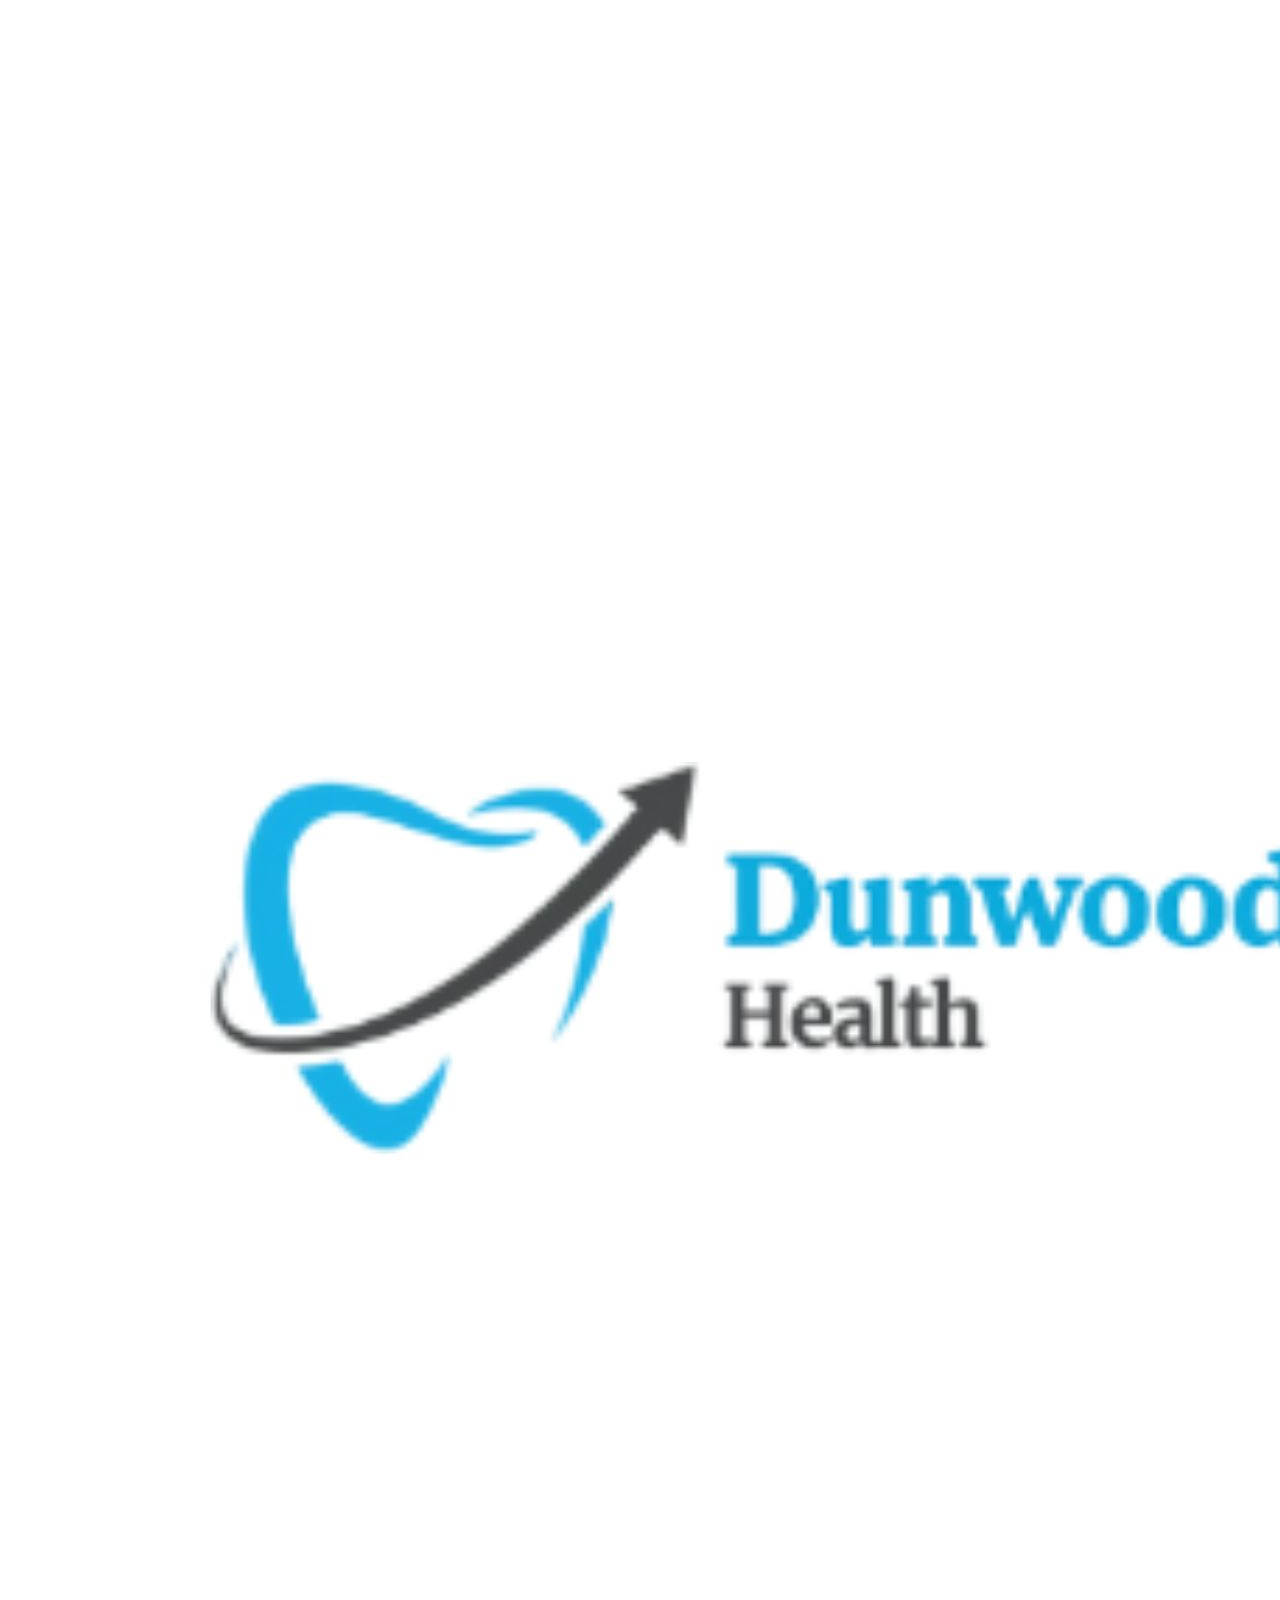
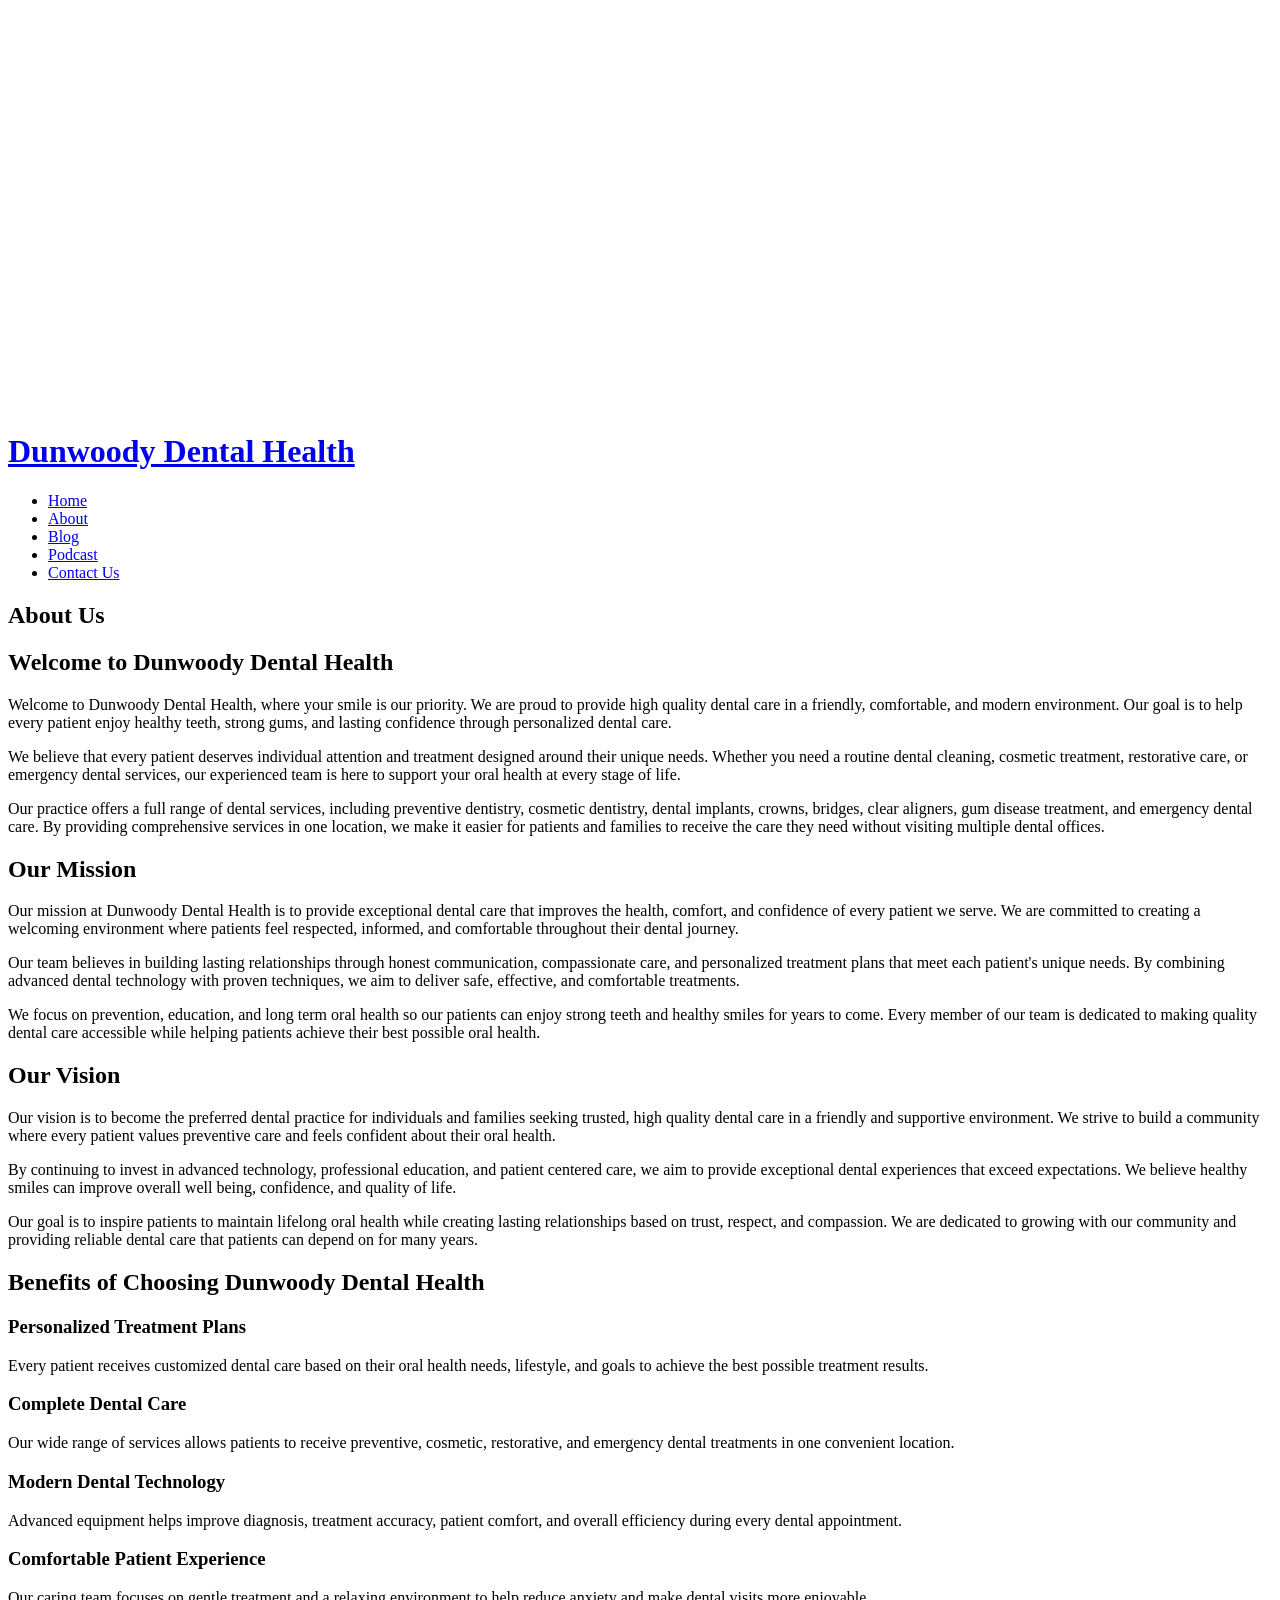
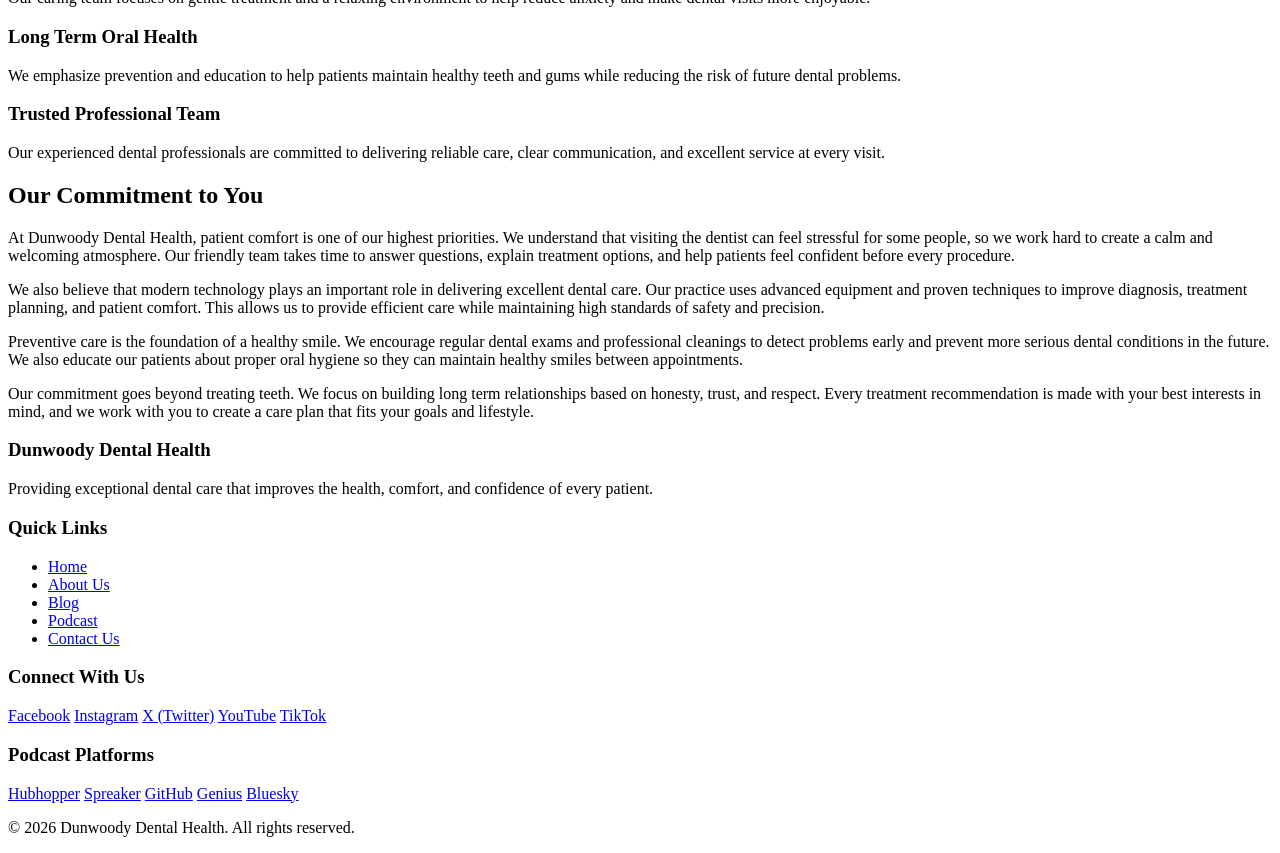
==== about.html @ fa471d63 "Create about.html" ====
<!DOCTYPE html>
<html lang="en">
<head>
    <meta charset="UTF-8">
    <meta name="viewport" content="width=device-width, initial-scale=1.0">
    <meta name="description" content="Learn about Dunwoody Dental Health - our mission, vision, and commitment to exceptional dental care.">
    <meta property="og:title" content="About Us - Dunwoody Dental Health">
    <meta property="og:description" content="Welcome to Dunwoody Dental Health, where your smile is our priority.">
    <meta property="og:image" content="Dunwoody Dental Health Logo.jpg">
    <link rel="icon" href="Dunwoody Dental Health Logo.jpg" type="image/jpeg">
    <link rel="stylesheet" href="styles.css">
    <title>About Us - Dunwoody Dental Health</title>
</head>
<body>
    <header>
        <div class="logo-container">
            <img src="Dunwoody Dental Health Logo.jpg" alt="Dunwoody Dental Health Logo" class="logo">
            <h1><a href="index.html">Dunwoody Dental Health</a></h1>
        </div>
        <nav>
            <ul>
                <li><a href="index.html">Home</a></li>
                <li><a href="about.html" class="active">About</a></li>
                <li><a href="blog.html">Blog</a></li>
                <li><a href="podcast.html">Podcast</a></li>
                <li><a href="contact.html">Contact Us</a></li>
            </ul>
        </nav>
    </header>

    <main>
        <section class="page-header">
            <h2>About Us</h2>
        </section>

        <section class="about-content">
            <h2>Welcome to Dunwoody Dental Health</h2>
            <p>Welcome to Dunwoody Dental Health, where your smile is our priority. We are proud to provide high quality dental care in a friendly, comfortable, and modern environment. Our goal is to help every patient enjoy healthy teeth, strong gums, and lasting confidence through personalized dental care.</p>
            <p>We believe that every patient deserves individual attention and treatment designed around their unique needs. Whether you need a routine dental cleaning, cosmetic treatment, restorative care, or emergency dental services, our experienced team is here to support your oral health at every stage of life.</p>
            <p>Our practice offers a full range of dental services, including preventive dentistry, cosmetic dentistry, dental implants, crowns, bridges, clear aligners, gum disease treatment, and emergency dental care. By providing comprehensive services in one location, we make it easier for patients and families to receive the care they need without visiting multiple dental offices.</p>
        </section>

        <section class="mission-vision">
            <div class="mission">
                <h2>Our Mission</h2>
                <p>Our mission at Dunwoody Dental Health is to provide exceptional dental care that improves the health, comfort, and confidence of every patient we serve. We are committed to creating a welcoming environment where patients feel respected, informed, and comfortable throughout their dental journey.</p>
                <p>Our team believes in building lasting relationships through honest communication, compassionate care, and personalized treatment plans that meet each patient's unique needs. By combining advanced dental technology with proven techniques, we aim to deliver safe, effective, and comfortable treatments.</p>
                <p>We focus on prevention, education, and long term oral health so our patients can enjoy strong teeth and healthy smiles for years to come. Every member of our team is dedicated to making quality dental care accessible while helping patients achieve their best possible oral health.</p>
            </div>
            <div class="vision">
                <h2>Our Vision</h2>
                <p>Our vision is to become the preferred dental practice for individuals and families seeking trusted, high quality dental care in a friendly and supportive environment. We strive to build a community where every patient values preventive care and feels confident about their oral health.</p>
                <p>By continuing to invest in advanced technology, professional education, and patient centered care, we aim to provide exceptional dental experiences that exceed expectations. We believe healthy smiles can improve overall well being, confidence, and quality of life.</p>
                <p>Our goal is to inspire patients to maintain lifelong oral health while creating lasting relationships based on trust, respect, and compassion. We are dedicated to growing with our community and providing reliable dental care that patients can depend on for many years.</p>
            </div>
        </section>

        <section class="benefits">
            <h2>Benefits of Choosing Dunwoody Dental Health</h2>
            <div class="benefits-grid">
                <div class="benefit-card">
                    <h3>Personalized Treatment Plans</h3>
                    <p>Every patient receives customized dental care based on their oral health needs, lifestyle, and goals to achieve the best possible treatment results.</p>
                </div>
                <div class="benefit-card">
                    <h3>Complete Dental Care</h3>
                    <p>Our wide range of services allows patients to receive preventive, cosmetic, restorative, and emergency dental treatments in one convenient location.</p>
                </div>
                <div class="benefit-card">
                    <h3>Modern Dental Technology</h3>
                    <p>Advanced equipment helps improve diagnosis, treatment accuracy, patient comfort, and overall efficiency during every dental appointment.</p>
                </div>
                <div class="benefit-card">
                    <h3>Comfortable Patient Experience</h3>
                    <p>Our caring team focuses on gentle treatment and a relaxing environment to help reduce anxiety and make dental visits more enjoyable.</p>
                </div>
                <div class="benefit-card">
                    <h3>Long Term Oral Health</h3>
                    <p>We emphasize prevention and education to help patients maintain healthy teeth and gums while reducing the risk of future dental problems.</p>
                </div>
                <div class="benefit-card">
                    <h3>Trusted Professional Team</h3>
                    <p>Our experienced dental professionals are committed to delivering reliable care, clear communication, and excellent service at every visit.</p>
                </div>
            </div>
        </section>

        <section class="commitment">
            <h2>Our Commitment to You</h2>
            <p>At Dunwoody Dental Health, patient comfort is one of our highest priorities. We understand that visiting the dentist can feel stressful for some people, so we work hard to create a calm and welcoming atmosphere. Our friendly team takes time to answer questions, explain treatment options, and help patients feel confident before every procedure.</p>
            <p>We also believe that modern technology plays an important role in delivering excellent dental care. Our practice uses advanced equipment and proven techniques to improve diagnosis, treatment planning, and patient comfort. This allows us to provide efficient care while maintaining high standards of safety and precision.</p>
            <p>Preventive care is the foundation of a healthy smile. We encourage regular dental exams and professional cleanings to detect problems early and prevent more serious dental conditions in the future. We also educate our patients about proper oral hygiene so they can maintain healthy smiles between appointments.</p>
            <p>Our commitment goes beyond treating teeth. We focus on building long term relationships based on honesty, trust, and respect. Every treatment recommendation is made with your best interests in mind, and we work with you to create a care plan that fits your goals and lifestyle.</p>
        </section>
    </main>

    <footer>
        <div class="footer-content">
            <div class="footer-section">
                <h3>Dunwoody Dental Health</h3>
                <p>Providing exceptional dental care that improves the health, comfort, and confidence of every patient.</p>
            </div>
            <div class="footer-section">
                <h3>Quick Links</h3>
                <ul>
                    <li><a href="index.html">Home</a></li>
                    <li><a href="about.html">About Us</a></li>
                    <li><a href="blog.html">Blog</a></li>
                    <li><a href="podcast.html">Podcast</a></li>
                    <li><a href="contact.html">Contact Us</a></li>
                </ul>
            </div>
            <div class="footer-section">
                <h3>Connect With Us</h3>
                <div class="social-links">
                    <a href="https://www.facebook.com/DunwoodyDentalHealth/" target="_blank" rel="noopener noreferrer">Facebook</a>
                    <a href="https://www.instagram.com/dunwoodydentalhealth/?hl=en" target="_blank" rel="noopener noreferrer">Instagram</a>
                    <a href="https://x.com/Dunwoody_dds" target="_blank" rel="noopener noreferrer">X (Twitter)</a>
                    <a href="https://www.youtube.com/@DunwoodyDentalHealth" target="_blank" rel="noopener noreferrer">YouTube</a>
                    <a href="https://www.tiktok.com/@dunwoodydentalhealth" target="_blank" rel="noopener noreferrer">TikTok</a>
                </div>
            </div>
            <div class="footer-section">
                <h3>Podcast Platforms</h3>
                <div class="social-links">
                    <a href="https://studio.hubhopper.com/podcasts/484745/details" target="_blank" rel="noopener noreferrer">Hubhopper</a>
                    <a href="https://www.spreaker.com/podcast/dunwoody-dental-health--7138292" target="_blank" rel="noopener noreferrer">Spreaker</a>
                    <a href="https://github.com/dunwoodydentalhealth" target="_blank" rel="noopener noreferrer">GitHub</a>
                    <a href="https://genius.com/dunwoodydentalhealth" target="_blank" rel="noopener noreferrer">Genius</a>
                    <a href="http://bsky.app/profile/dunwoodydental.bsky.social" target="_blank" rel="noopener noreferrer">Bluesky</a>
                </div>
            </div>
        </div>
        <div class="footer-bottom">
            <p>&copy; 2026 Dunwoody Dental Health. All rights reserved.</p>
        </div>
    </footer>
</body>
</html>
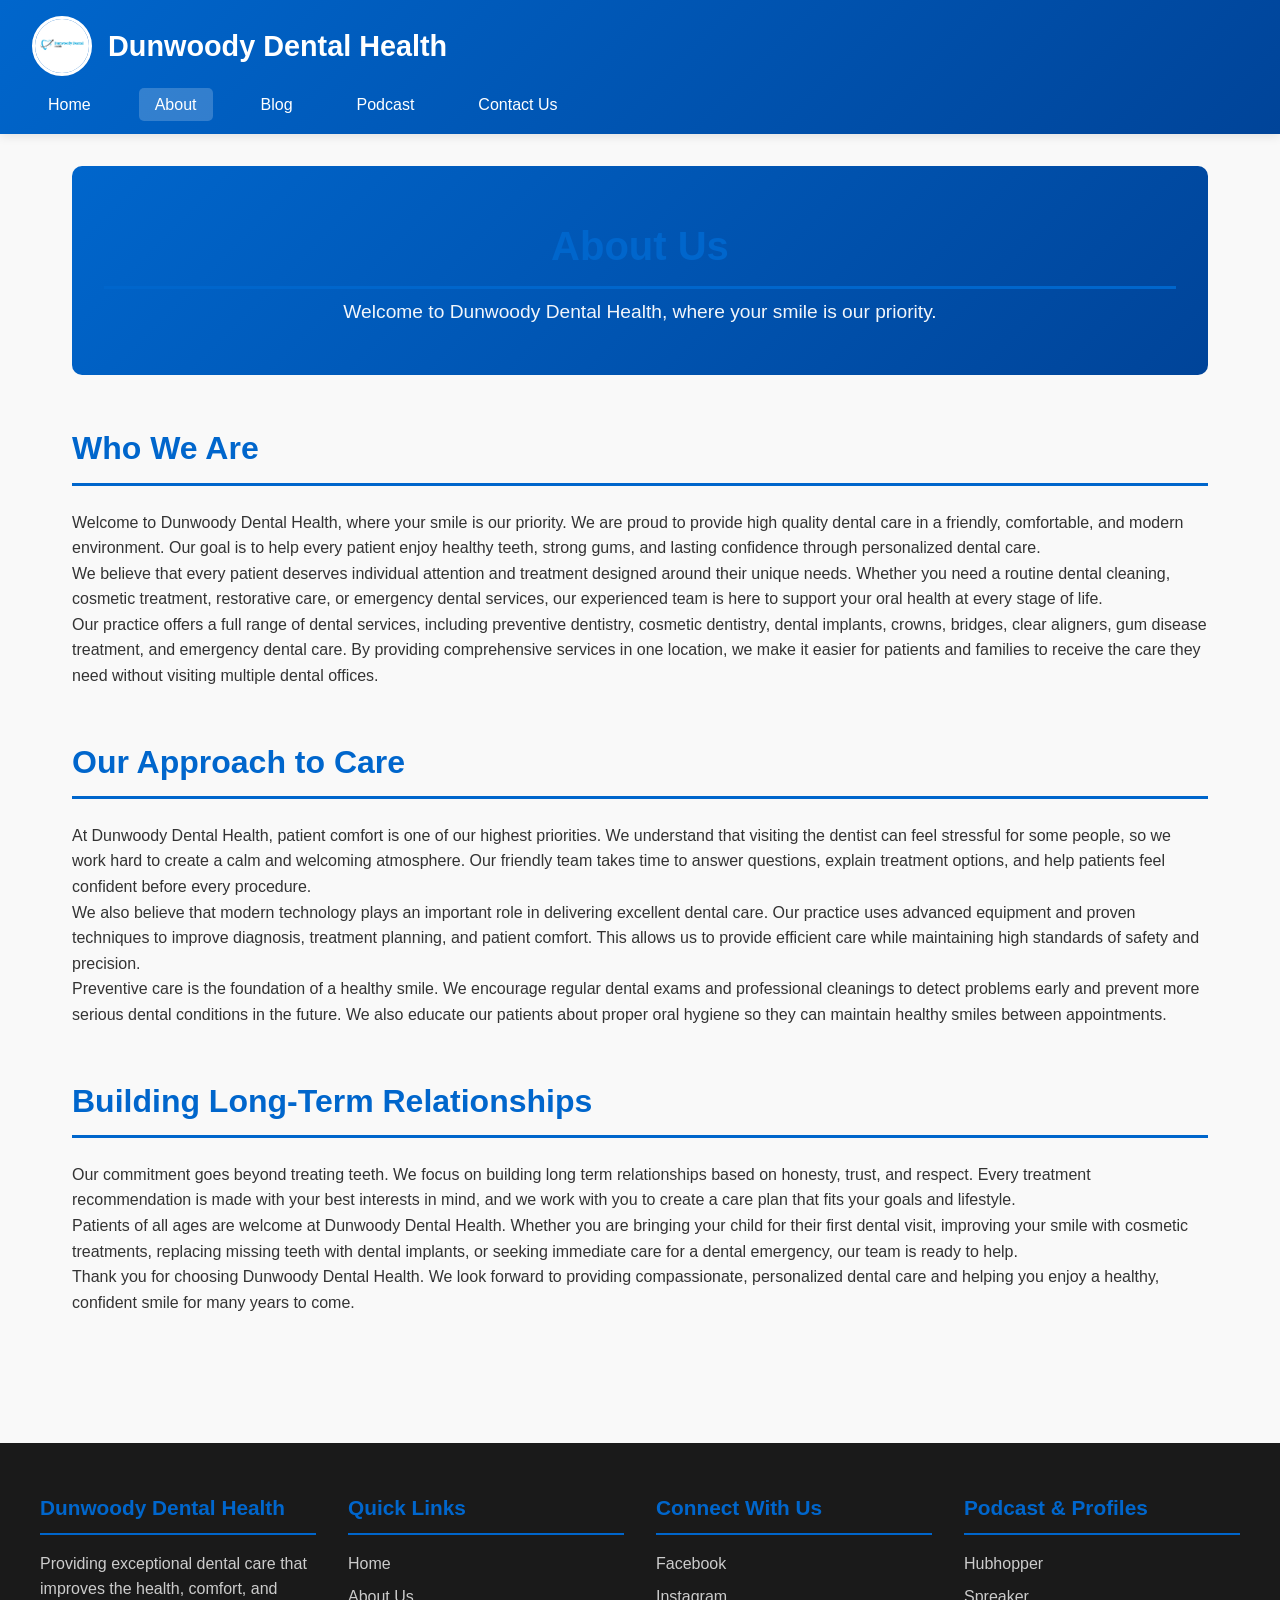
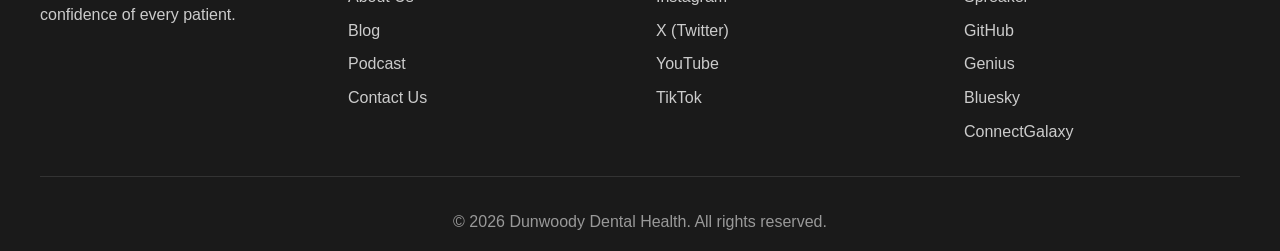
==== commit 1afc1d05: "Update about.html" ====
--- a/about.html
+++ b/about.html
@@ -3,11 +3,19 @@
 <head>
     <meta charset="UTF-8">
     <meta name="viewport" content="width=device-width, initial-scale=1.0">
-    <meta name="description" content="Learn about Dunwoody Dental Health - our mission, vision, and commitment to exceptional dental care.">
+    <meta name="description" content="Learn more about Dunwoody Dental Health, our team, and our commitment to personalized, compassionate dental care.">
     <meta property="og:title" content="About Us - Dunwoody Dental Health">
     <meta property="og:description" content="Welcome to Dunwoody Dental Health, where your smile is our priority.">
     <meta property="og:image" content="Dunwoody Dental Health Logo.jpg">
+    <meta property="og:url" content="https://dunwoodydentalhealth.github.io/about.html">
+    <meta property="og:type" content="website">
+    <meta property="og:locale" content="en_US">
+    <meta property="og:site_name" content="Dunwoody Dental Health">
     <link rel="icon" href="Dunwoody Dental Health Logo.jpg" type="image/jpeg">
+    <link rel="canonical" href="https://dunwoodydentalhealth.github.io/about.html">
+    <link rel="manifest" href="manifest.json">
+    <meta name="theme-color" content="#0066cc">
+    <meta name="robots" content="index, follow">
     <link rel="stylesheet" href="styles.css">
     <title>About Us - Dunwoody Dental Health</title>
 </head>
@@ -31,66 +39,28 @@
     <main>
         <section class="page-header">
             <h2>About Us</h2>
+            <p>Welcome to Dunwoody Dental Health, where your smile is our priority.</p>
         </section>
 
         <section class="about-content">
-            <h2>Welcome to Dunwoody Dental Health</h2>
+            <h2>Who We Are</h2>
             <p>Welcome to Dunwoody Dental Health, where your smile is our priority. We are proud to provide high quality dental care in a friendly, comfortable, and modern environment. Our goal is to help every patient enjoy healthy teeth, strong gums, and lasting confidence through personalized dental care.</p>
             <p>We believe that every patient deserves individual attention and treatment designed around their unique needs. Whether you need a routine dental cleaning, cosmetic treatment, restorative care, or emergency dental services, our experienced team is here to support your oral health at every stage of life.</p>
             <p>Our practice offers a full range of dental services, including preventive dentistry, cosmetic dentistry, dental implants, crowns, bridges, clear aligners, gum disease treatment, and emergency dental care. By providing comprehensive services in one location, we make it easier for patients and families to receive the care they need without visiting multiple dental offices.</p>
         </section>
 
-        <section class="mission-vision">
-            <div class="mission">
-                <h2>Our Mission</h2>
-                <p>Our mission at Dunwoody Dental Health is to provide exceptional dental care that improves the health, comfort, and confidence of every patient we serve. We are committed to creating a welcoming environment where patients feel respected, informed, and comfortable throughout their dental journey.</p>
-                <p>Our team believes in building lasting relationships through honest communication, compassionate care, and personalized treatment plans that meet each patient's unique needs. By combining advanced dental technology with proven techniques, we aim to deliver safe, effective, and comfortable treatments.</p>
-                <p>We focus on prevention, education, and long term oral health so our patients can enjoy strong teeth and healthy smiles for years to come. Every member of our team is dedicated to making quality dental care accessible while helping patients achieve their best possible oral health.</p>
-            </div>
-            <div class="vision">
-                <h2>Our Vision</h2>
-                <p>Our vision is to become the preferred dental practice for individuals and families seeking trusted, high quality dental care in a friendly and supportive environment. We strive to build a community where every patient values preventive care and feels confident about their oral health.</p>
-                <p>By continuing to invest in advanced technology, professional education, and patient centered care, we aim to provide exceptional dental experiences that exceed expectations. We believe healthy smiles can improve overall well being, confidence, and quality of life.</p>
-                <p>Our goal is to inspire patients to maintain lifelong oral health while creating lasting relationships based on trust, respect, and compassion. We are dedicated to growing with our community and providing reliable dental care that patients can depend on for many years.</p>
-            </div>
-        </section>
-
-        <section class="benefits">
-            <h2>Benefits of Choosing Dunwoody Dental Health</h2>
-            <div class="benefits-grid">
-                <div class="benefit-card">
-                    <h3>Personalized Treatment Plans</h3>
-                    <p>Every patient receives customized dental care based on their oral health needs, lifestyle, and goals to achieve the best possible treatment results.</p>
-                </div>
-                <div class="benefit-card">
-                    <h3>Complete Dental Care</h3>
-                    <p>Our wide range of services allows patients to receive preventive, cosmetic, restorative, and emergency dental treatments in one convenient location.</p>
-                </div>
-                <div class="benefit-card">
-                    <h3>Modern Dental Technology</h3>
-                    <p>Advanced equipment helps improve diagnosis, treatment accuracy, patient comfort, and overall efficiency during every dental appointment.</p>
-                </div>
-                <div class="benefit-card">
-                    <h3>Comfortable Patient Experience</h3>
-                    <p>Our caring team focuses on gentle treatment and a relaxing environment to help reduce anxiety and make dental visits more enjoyable.</p>
-                </div>
-                <div class="benefit-card">
-                    <h3>Long Term Oral Health</h3>
-                    <p>We emphasize prevention and education to help patients maintain healthy teeth and gums while reducing the risk of future dental problems.</p>
-                </div>
-                <div class="benefit-card">
-                    <h3>Trusted Professional Team</h3>
-                    <p>Our experienced dental professionals are committed to delivering reliable care, clear communication, and excellent service at every visit.</p>
-                </div>
-            </div>
-        </section>
-
         <section class="commitment">
-            <h2>Our Commitment to You</h2>
+            <h2>Our Approach to Care</h2>
             <p>At Dunwoody Dental Health, patient comfort is one of our highest priorities. We understand that visiting the dentist can feel stressful for some people, so we work hard to create a calm and welcoming atmosphere. Our friendly team takes time to answer questions, explain treatment options, and help patients feel confident before every procedure.</p>
             <p>We also believe that modern technology plays an important role in delivering excellent dental care. Our practice uses advanced equipment and proven techniques to improve diagnosis, treatment planning, and patient comfort. This allows us to provide efficient care while maintaining high standards of safety and precision.</p>
             <p>Preventive care is the foundation of a healthy smile. We encourage regular dental exams and professional cleanings to detect problems early and prevent more serious dental conditions in the future. We also educate our patients about proper oral hygiene so they can maintain healthy smiles between appointments.</p>
+        </section>
+
+        <section class="relationships">
+            <h2>Building Long-Term Relationships</h2>
             <p>Our commitment goes beyond treating teeth. We focus on building long term relationships based on honesty, trust, and respect. Every treatment recommendation is made with your best interests in mind, and we work with you to create a care plan that fits your goals and lifestyle.</p>
+            <p>Patients of all ages are welcome at Dunwoody Dental Health. Whether you are bringing your child for their first dental visit, improving your smile with cosmetic treatments, replacing missing teeth with dental implants, or seeking immediate care for a dental emergency, our team is ready to help.</p>
+            <p>Thank you for choosing Dunwoody Dental Health. We look forward to providing compassionate, personalized dental care and helping you enjoy a healthy, confident smile for many years to come.</p>
         </section>
     </main>
 
@@ -121,13 +91,14 @@
                 </div>
             </div>
             <div class="footer-section">
-                <h3>Podcast Platforms</h3>
+                <h3>Podcast & Profiles</h3>
                 <div class="social-links">
                     <a href="https://studio.hubhopper.com/podcasts/484745/details" target="_blank" rel="noopener noreferrer">Hubhopper</a>
                     <a href="https://www.spreaker.com/podcast/dunwoody-dental-health--7138292" target="_blank" rel="noopener noreferrer">Spreaker</a>
                     <a href="https://github.com/dunwoodydentalhealth" target="_blank" rel="noopener noreferrer">GitHub</a>
                     <a href="https://genius.com/dunwoodydentalhealth" target="_blank" rel="noopener noreferrer">Genius</a>
                     <a href="http://bsky.app/profile/dunwoodydental.bsky.social" target="_blank" rel="noopener noreferrer">Bluesky</a>
+                    <a href="https://connectgalaxy.com/dunwoodydentalhealth" target="_blank" rel="noopener noreferrer">ConnectGalaxy</a>
                 </div>
             </div>
         </div>
--- a/styles.css
+++ b/styles.css
@@ -0,0 +1,592 @@
+/* Global Styles */
+* {
+    margin: 0;
+    padding: 0;
+    box-sizing: border-box;
+}
+
+body {
+    font-family: 'Segoe UI', Tahoma, Geneva, Verdana, sans-serif;
+    line-height: 1.6;
+    color: #333;
+    background-color: #f9f9f9;
+}
+
+a {
+    text-decoration: none;
+    color: #0066cc;
+    transition: color 0.3s ease;
+}
+
+a:hover {
+    color: #004499;
+}
+
+/* Header */
+header {
+    background: linear-gradient(135deg, #0066cc 0%, #004499 100%);
+    color: white;
+    padding: 1rem 2rem;
+    position: sticky;
+    top: 0;
+    z-index: 1000;
+    box-shadow: 0 2px 10px rgba(0,0,0,0.1);
+}
+
+.logo-container {
+    display: flex;
+    align-items: center;
+    gap: 1rem;
+    margin-bottom: 1rem;
+}
+
+.logo {
+    width: 60px;
+    height: 60px;
+    border-radius: 50%;
+    object-fit: cover;
+    border: 3px solid white;
+}
+
+.logo-container h1 a {
+    color: white;
+    font-size: 1.8rem;
+    font-weight: 600;
+}
+
+.logo-container h1 a:hover {
+    color: #e6f2ff;
+}
+
+nav ul {
+    list-style: none;
+    display: flex;
+    gap: 2rem;
+    flex-wrap: wrap;
+}
+
+nav ul li a {
+    color: white;
+    padding: 0.5rem 1rem;
+    border-radius: 5px;
+    transition: background-color 0.3s ease;
+    font-weight: 500;
+}
+
+nav ul li a:hover,
+nav ul li a.active {
+    background-color: rgba(255, 255, 255, 0.2);
+    color: white;
+}
+
+/* Main Content */
+main {
+    max-width: 1200px;
+    margin: 0 auto;
+    padding: 2rem;
+}
+
+/* Hero Section */
+.hero {
+    background: linear-gradient(135deg, #0066cc 0%, #004499 100%);
+    color: white;
+    padding: 4rem 2rem;
+    text-align: center;
+    border-radius: 10px;
+    margin-bottom: 3rem;
+}
+
+.hero h2 {
+    font-size: 2.5rem;
+    margin-bottom: 1rem;
+}
+
+.hero p {
+    font-size: 1.2rem;
+    margin-bottom: 2rem;
+    max-width: 800px;
+    margin-left: auto;
+    margin-right: auto;
+}
+
+.cta-button {
+    display: inline-block;
+    background-color: white;
+    color: #0066cc;
+    padding: 1rem 2rem;
+    border-radius: 5px;
+    font-weight: 600;
+    font-size: 1.1rem;
+    transition: transform 0.3s ease, box-shadow 0.3s ease;
+}
+
+.cta-button:hover {
+    transform: translateY(-2px);
+    box-shadow: 0 5px 15px rgba(0,0,0,0.2);
+    color: #004499;
+}
+
+/* Page Header */
+.page-header {
+    background: linear-gradient(135deg, #0066cc 0%, #004499 100%);
+    color: white;
+    padding: 3rem 2rem;
+    text-align: center;
+    border-radius: 10px;
+    margin-bottom: 3rem;
+}
+
+.page-header h2 {
+    font-size: 2.5rem;
+    margin-bottom: 0.5rem;
+}
+
+.page-header p {
+    font-size: 1.2rem;
+    opacity: 0.95;
+}
+
+/* Sections */
+section {
+    margin-bottom: 3rem;
+}
+
+h2 {
+    color: #0066cc;
+    font-size: 2rem;
+    margin-bottom: 1.5rem;
+    border-bottom: 3px solid #0066cc;
+    padding-bottom: 0.5rem;
+}
+
+h3 {
+    color: #004499;
+    font-size: 1.4rem;
+    margin-bottom: 1rem;
+}
+
+/* About Preview */
+.about-preview {
+    background: white;
+    padding: 2rem;
+    border-radius: 10px;
+    box-shadow: 0 2px 10px rgba(0,0,0,0.1);
+    margin-bottom: 3rem;
+}
+
+.read-more {
+    display: inline-block;
+    margin-top: 1rem;
+    color: #0066cc;
+    font-weight: 600;
+    border-bottom: 2px solid #0066cc;
+    padding-bottom: 0.2rem;
+}
+
+.read-more:hover {
+    color: #004499;
+    border-bottom-color: #004499;
+}
+
+/* Services Grid */
+.services-grid {
+    display: grid;
+    grid-template-columns: repeat(auto-fit, minmax(280px, 1fr));
+    gap: 2rem;
+}
+
+.service-card {
+    background: white;
+    padding: 2rem;
+    border-radius: 10px;
+    box-shadow: 0 2px 10px rgba(0,0,0,0.1);
+    transition: transform 0.3s ease, box-shadow 0.3s ease;
+}
+
+.service-card:hover {
+    transform: translateY(-5px);
+    box-shadow: 0 5px 20px rgba(0,0,0,0.15);
+}
+
+/* Features Grid */
+.features-grid {
+    display: grid;
+    grid-template-columns: repeat(auto-fit, minmax(250px, 1fr));
+    gap: 2rem;
+}
+
+.feature {
+    background: white;
+    padding: 1.5rem;
+    border-radius: 10px;
+    box-shadow: 0 2px 10px rgba(0,0,0,0.1);
+    border-left: 4px solid #0066cc;
+}
+
+/* Mission & Vision */
+.mission-vision {
+    display: grid;
+    grid-template-columns: repeat(auto-fit, minmax(400px, 1fr));
+    gap: 2rem;
+    margin-bottom: 3rem;
+}
+
+.mission, .vision {
+    background: white;
+    padding: 2rem;
+    border-radius: 10px;
+    box-shadow: 0 2px 10px rgba(0,0,0,0.1);
+}
+
+.mission h2, .vision h2 {
+    font-size: 1.8rem;
+}
+
+/* Benefits Grid */
+.benefits-grid {
+    display: grid;
+    grid-template-columns: repeat(auto-fit, minmax(300px, 1fr));
+    gap: 2rem;
+}
+
+.benefit-card {
+    background: white;
+    padding: 2rem;
+    border-radius: 10px;
+    box-shadow: 0 2px 10px rgba(0,0,0,0.1);
+    transition: transform 0.3s ease;
+}
+
+.benefit-card:hover {
+    transform: translateY(-3px);
+}
+
+/* Blog Posts */
+.blog-posts {
+    display: flex;
+    flex-direction: column;
+    gap: 2rem;
+}
+
+.blog-post {
+    background: white;
+    padding: 2rem;
+    border-radius: 10px;
+    box-shadow: 0 2px 10px rgba(0,0,0,0.1);
+}
+
+.post-date {
+    color: #666;
+    font-size: 0.9rem;
+    margin-bottom: 1rem;
+    font-style: italic;
+}
+
+.blog-post ul {
+    margin: 1rem 0 1rem 2rem;
+}
+
+.blog-post li {
+    margin-bottom: 0.5rem;
+}
+
+/* Podcast */
+.podcast-info {
+    background: white;
+    padding: 2rem;
+    border-radius: 10px;
+    box-shadow: 0 2px 10px rgba(0,0,0,0.1);
+    margin-bottom: 2rem;
+}
+
+.podcast-episodes {
+    background: white;
+    padding: 2rem;
+    border-radius: 10px;
+    box-shadow: 0 2px 10px rgba(0,0,0,0.1);
+    margin-bottom: 2rem;
+}
+
+.episode {
+    padding: 1.5rem;
+    border-bottom: 1px solid #eee;
+}
+
+.episode:last-child {
+    border-bottom: none;
+}
+
+.listen-links {
+    background: white;
+    padding: 2rem;
+    border-radius: 10px;
+    box-shadow: 0 2px 10px rgba(0,0,0,0.1);
+    text-align: center;
+}
+
+.platform-links {
+    display: flex;
+    gap: 1rem;
+    justify-content: center;
+    flex-wrap: wrap;
+    margin-top: 1rem;
+}
+
+.platform-link {
+    display: inline-block;
+    background: #0066cc;
+    color: white;
+    padding: 0.8rem 1.5rem;
+    border-radius: 5px;
+    font-weight: 500;
+    transition: background-color 0.3s ease, transform 0.3s ease;
+}
+
+.platform-link:hover {
+    background: #004499;
+    transform: translateY(-2px);
+    color: white;
+}
+
+/* Contact */
+.contact-info {
+    display: grid;
+    grid-template-columns: repeat(auto-fit, minmax(300px, 1fr));
+    gap: 2rem;
+    margin-bottom: 3rem;
+}
+
+.contact-section {
+    background: white;
+    padding: 2rem;
+    border-radius: 10px;
+    box-shadow: 0 2px 10px rgba(0,0,0,0.1);
+}
+
+.hours-list {
+    list-style: none;
+    margin-top: 1rem;
+}
+
+.hours-list li {
+    padding: 0.5rem 0;
+    border-bottom: 1px solid #eee;
+}
+
+.hours-list li:last-child {
+    border-bottom: none;
+}
+
+.contact-form-section {
+    background: white;
+    padding: 2rem;
+    border-radius: 10px;
+    box-shadow: 0 2px 10px rgba(0,0,0,0.1);
+    margin-bottom: 2rem;
+}
+
+.contact-form {
+    display: flex;
+    flex-direction: column;
+    gap: 1.5rem;
+    max-width: 600px;
+    margin: 0 auto;
+}
+
+.form-group {
+    display: flex;
+    flex-direction: column;
+    gap: 0.5rem;
+}
+
+.form-group label {
+    font-weight: 600;
+    color: #333;
+}
+
+.form-group input,
+.form-group select,
+.form-group textarea {
+    padding: 0.8rem;
+    border: 2px solid #ddd;
+    border-radius: 5px;
+    font-size: 1rem;
+    font-family: inherit;
+    transition: border-color 0.3s ease;
+}
+
+.form-group input:focus,
+.form-group select:focus,
+.form-group textarea:focus {
+    outline: none;
+    border-color: #0066cc;
+}
+
+.submit-button {
+    background: #0066cc;
+    color: white;
+    padding: 1rem 2rem;
+    border: none;
+    border-radius: 5px;
+    font-size: 1.1rem;
+    font-weight: 600;
+    cursor: pointer;
+    transition: background-color 0.3s ease, transform 0.3s ease;
+}
+
+.submit-button:hover {
+    background: #004499;
+    transform: translateY(-2px);
+}
+
+.emergency-info {
+    background: #fff3cd;
+    border-left: 4px solid #ffc107;
+    padding: 2rem;
+    border-radius: 10px;
+}
+
+/* Footer */
+footer {
+    background: #1a1a1a;
+    color: white;
+    padding: 3rem 2rem 1rem;
+    margin-top: 3rem;
+}
+
+.footer-content {
+    max-width: 1200px;
+    margin: 0 auto;
+    display: grid;
+    grid-template-columns: repeat(auto-fit, minmax(250px, 1fr));
+    gap: 2rem;
+    margin-bottom: 2rem;
+}
+
+.footer-section h3 {
+    color: #0066cc;
+    font-size: 1.3rem;
+    margin-bottom: 1rem;
+    border-bottom: 2px solid #0066cc;
+    padding-bottom: 0.5rem;
+}
+
+.footer-section p {
+    color: #ccc;
+    line-height: 1.6;
+}
+
+.footer-section ul {
+    list-style: none;
+}
+
+.footer-section ul li {
+    margin-bottom: 0.5rem;
+}
+
+.footer-section ul li a {
+    color: #ccc;
+    transition: color 0.3s ease;
+}
+
+.footer-section ul li a:hover {
+    color: #0066cc;
+}
+
+.social-links {
+    display: flex;
+    flex-direction: column;
+    gap: 0.5rem;
+}
+
+.social-links a {
+    color: #ccc;
+    transition: color 0.3s ease;
+}
+
+.social-links a:hover {
+    color: #0066cc;
+}
+
+.footer-bottom {
+    max-width: 1200px;
+    margin: 0 auto;
+    padding-top: 2rem;
+    border-top: 1px solid #333;
+    text-align: center;
+    color: #999;
+}
+
+/* Responsive Design */
+@media (max-width: 768px) {
+    header {
+        padding: 1rem;
+    }
+
+    .logo-container h1 a {
+        font-size: 1.4rem;
+    }
+
+    nav ul {
+        gap: 1rem;
+    }
+
+    nav ul li a {
+        padding: 0.4rem 0.8rem;
+        font-size: 0.9rem;
+    }
+
+    .hero h2 {
+        font-size: 2rem;
+    }
+
+    .hero p {
+        font-size: 1rem;
+    }
+
+    main {
+        padding: 1rem;
+    }
+
+    h2 {
+        font-size: 1.6rem;
+    }
+
+    .mission-vision {
+        grid-template-columns: 1fr;
+    }
+
+    .footer-content {
+        grid-template-columns: 1fr;
+    }
+}
+
+@media (max-width: 480px) {
+    .logo {
+        width: 50px;
+        height: 50px;
+    }
+
+    .logo-container h1 a {
+        font-size: 1.2rem;
+    }
+
+    nav ul {
+        flex-direction: column;
+        gap: 0.5rem;
+    }
+
+    .hero {
+        padding: 2rem 1rem;
+    }
+
+    .hero h2 {
+        font-size: 1.6rem;
+    }
+
+    .services-grid,
+    .features-grid,
+    .benefits-grid {
+        grid-template-columns: 1fr;
+    }
+}
